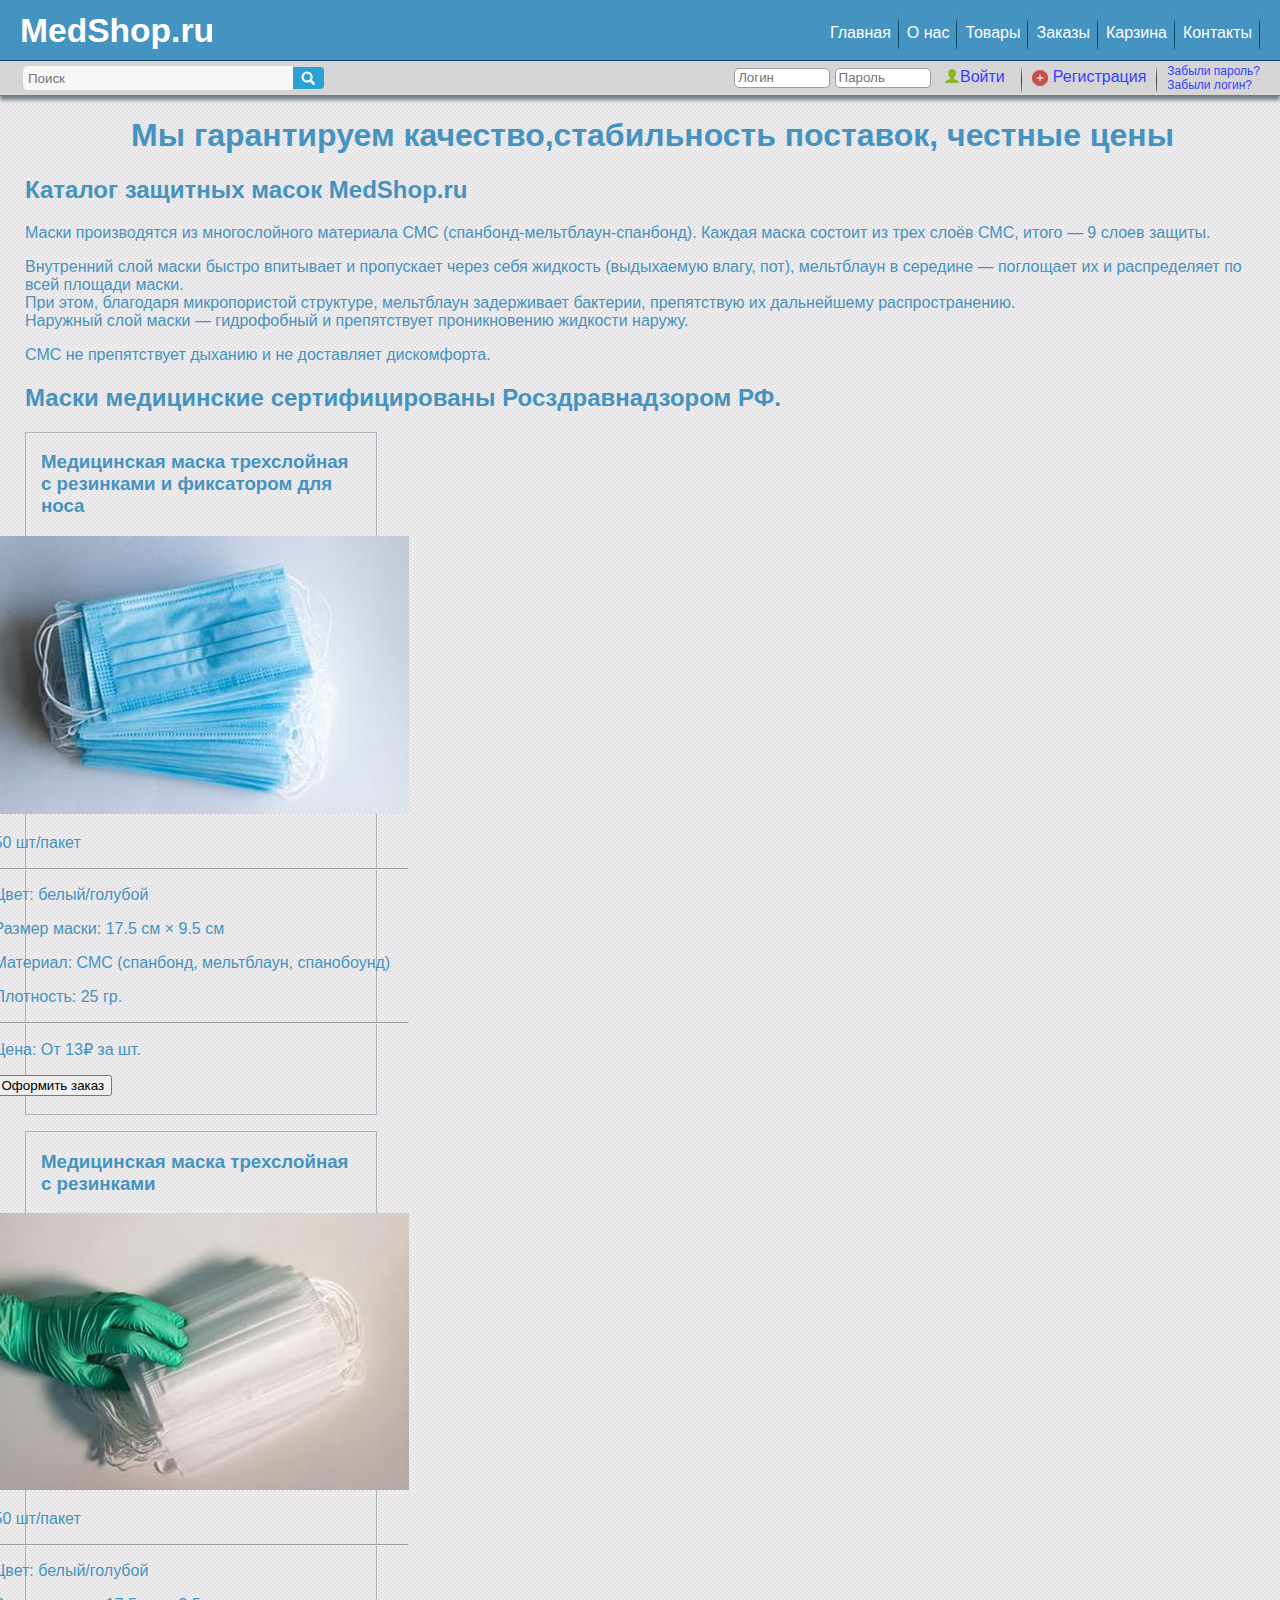
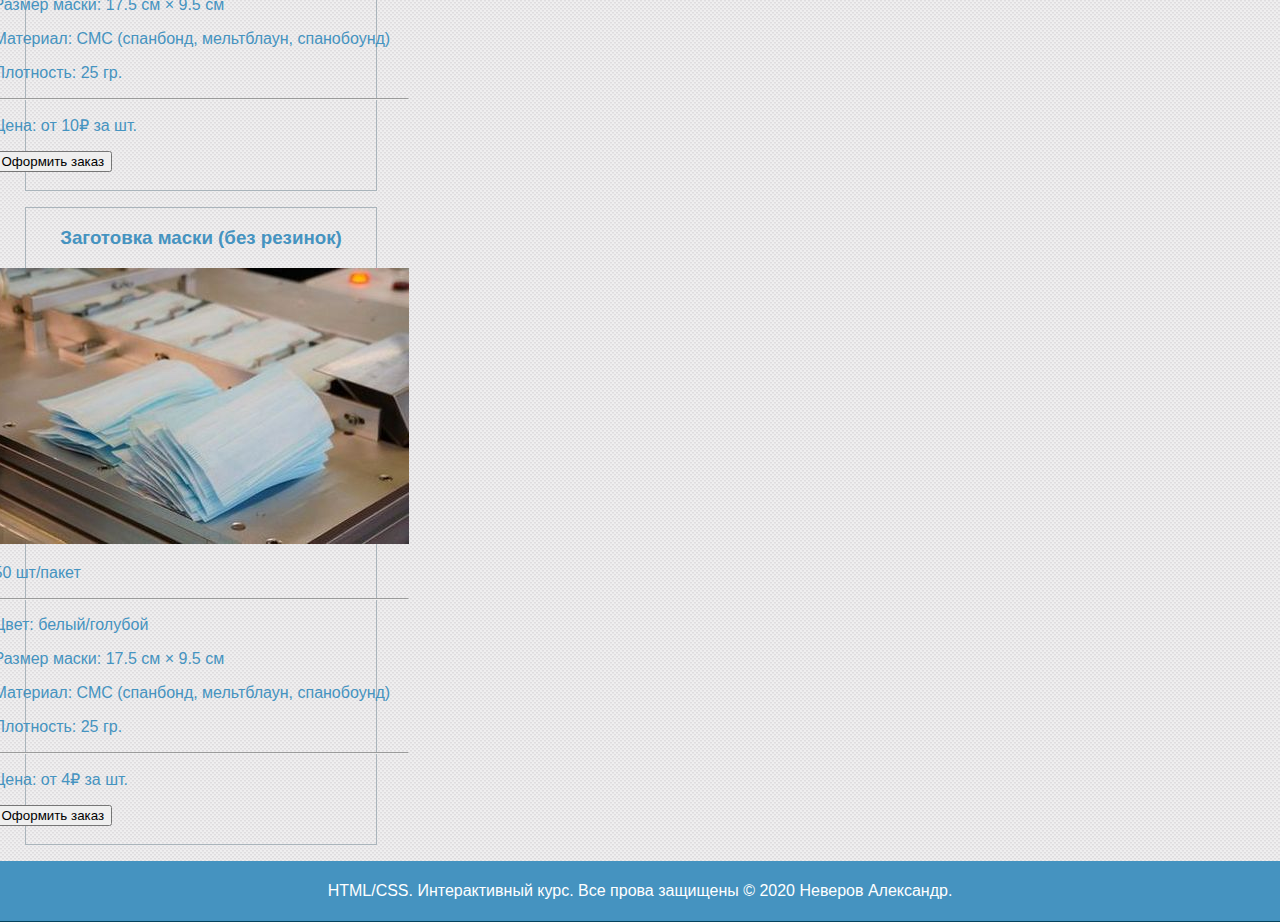
==== index.html @ c4c5c9c6 "lesson1 commit" ====
<!DOCTYPE html>
<html lang="en">
<head>
<meta charset="UTF-8">
<meta name="viewport" content="width=device-width, initial-scale=1.0">
<title>eShop</title>
<link rel="stylesheet" href="normalize.css">
<link rel="stylesheet" href="css/style.css">
</head>
<body>
<div id="container">
        <header>
            <h1>MedShop.ru</h1>
            <nav>
                <ul id="topmenu">
                    <li><a href="index.html" target="_blank">Главная</a></li>
                    <li><a href="Aboutus.html" target="_blank">О нас</a></li>
                    <li><a href="catalog.html" target="_blank">Товары</a></li>
                    <li><a href="orders.html" target="_blank">Заказы</a></li>
                    <li><a href="basket.html" target="_blank">Карзина</a></li>
                    <li><a href="contact.html" target="_blank">Контакты</a></li>
                </ul>
            </nav>
        </header>
        <div id="top">
            <div class="clear"></div>
                <div id="search">
                    <form name="search" action="#" method="get">
                        <table>
                            <tr>
                                <td>
                                    <input type="text" name="query" placeholder="Поиск" />
                                </td>
                                <td>
                                    <input type="submit" name="search" value="" />
                                </td>
                            </tr>
                        </table>
                    </form>
                </div>
            <div id="auth">
                <form name="auth" action="index.html" method="post">
                    <div>
                        <input type="text" name="login" placeholder="Логин"/>
                        <input type="password" name="password" placeholder="Пароль"/>
                        <input type="submit" name="auth" value="Войти"/>
                    </div>
                </form>
                <img src="images/bg_item_top.png" alt="" id="top_sep"/>
                <img src="images/icon_register.png" alt="" id="icon_register"/>
                <a href="#" id="link_register">Регистрация</a>
                <img src="images/bg_item_top.png" alt=""/>
                <div id="links_reset">
                    <a href="index.html">Забыли пароль?</a>
                    <a href="index.html">Забыли логин?</a>
                </div>
            </div>
		</div>
	 </div>
	 <div id="content">
        <h1>Мы гарантируем качество,стабильность поставок, честные цены</h1>
          <h2>Каталог защитных масок MedShop.ru</h2>
          <p>Маски производятся из многослойного материала СМС (спанбонд-мельтблаун-спанбонд). Каждая маска состоит из трех слоёв СМС, итого — 9 слоев защиты.</p>
          <p>Внутренний слой маски быстро впитывает и пропускает через себя жидкость (выдыхаемую влагу, пот), мельтблаун в середине — поглощает их и распределяет по всей площади маски.<br> При этом, благодаря микропористой структуре, мельтблаун задерживает бактерии, препятствую их дальнейшему распространению.<br> Наружный слой маски — гидрофобный и препятствует проникновению жидкости наружу.</p>
          <p>СМС не препятствует дыханию и не доставляет дискомфорта.</p>
          <h2><strong>Маски медицинские сертифицированы Росздравнадзором РФ.</strong></h2>
     </div>
    <section class="">
	    <figure class="medical_mask">
           <h3>Медицинская маска трехслойная с резинками и фиксатором для носа </h3>
		   <figcaption>
            <img src="./images/image-21.jpg" alt="">
            <p>50 шт/пакет</p><hr>
            <p>Цвет: белый/голубой </p>
            <p>Размер маски: 17.5 см × 9.5 см</p>
            <p>Материал: СМС (спанбонд, мельтблаун, спанобоунд)</p>
            <p>Плотность: 25 гр. </p><hr>
            <p>Цена: От 13₽ за шт.</p>
            <button>Оформить заказ</button><br><br>
		   </figcaption>
	    </figure>
	    <figure class="medical_mask">
           <h3>Медицинская маска трехслойная с резинками </h3>
		   <figcaption>
            <img src="./images/belaya-3-sloya.jpg" alt="">
            <p>50 шт/пакет</p><hr>
            <p>Цвет: белый/голубой </p>
            <p>Размер маски: 17.5 см × 9.5 см</p>
            <p>Материал: СМС (спанбонд, мельтблаун, спанобоунд)</p>
            <p>Плотность: 25 гр. </p><hr>
            <p>Цена: от 10₽ за шт.</p>
            <button>Оформить заказ</button><br><br>
		   </figcaption>
	    </figure>
	    <figure class="medical_mask">
           <h3>Заготовка маски (без резинок) </h3>
		   <figcaption>
            <img src="./images/bez-rezinok.jpg" alt="">
            <p>50 шт/пакет</p><hr>
            <p>Цвет: белый/голубой </p>
            <p>Размер маски: 17.5 см × 9.5 см</p>
            <p>Материал: СМС (спанбонд, мельтблаун, спанобоунд)</p>
            <p>Плотность: 25 гр. </p><hr>
            <p>Цена: от 4₽ за шт.</p>
            <button>Оформить заказ</button><br><br>
		   </figcaption>
	    </figure>
	</section>
<footer >
    <p class="text-block">HTML/CSS. Интерактивный курс. Все прова защищены &copy; 2020<span> Неверов Александр.</span></p>
</footer>
<script src="js/script.js"></script>
</body>
</html>
---- css/style.css ----
html {
    height: 100%;
}
article, aside, details, figcaption, figure, footer, header,  main, nav, section, summary {
	display: block;
}
body {
	background: url("../images/bg.png") repeat;
	font-family: Arial, Helvetica, sans-serif;
	margin: 0;
	padding: 0;
}
input {
	outline: none;
}
.clear {
	clear: both;
}
label {
	cursor: pointer;
}
#container {
	width: 100%;
}
header {
	background: #4593c0;
	border-bottom: 1px solid #06435e;
	height: 48px;
	padding: 12px 20px 0;
}

header h1 {
	color: #fff;
	float: left;
	font-size: 210%;
	margin: 0;
}

#topmenu {
	padding: 0;
	float: right;
	list-style: none;
	margin: 3px 0 0;
}

#topmenu li {
	float: left;
}

#topmenu a {
	background: url("../images/bg_item.png") no-repeat right top;
	color: #fdfeff;
	display: block;
	padding: 9px 8px 7px;
	text-decoration: none;
}

#topmenu a:hover, #topmenu a.active {
	background-color: #086d97;
	border: 1px solid #06445e;
	border-radius: 5px;
	padding: 8px 7px 6px;
}

#top {
	background-color: #d5d5d5;
	border-bottom: 1px solid #6f7a80;
	box-shadow: 0 4px 4px #717c82;
	height: 34px;
	padding: 0 20px;
}
#search {
	float: left;
	margin-top: 2px;
}

#search input[type="text"] {
	background-color: #f7f7f7;
	border: none;
	border-radius: 5px 0 0 5px;
	color: #23252b;
	height: 22px;
	padding-left: 5px;
	width: 263px;
}

#search input[type="submit"] {
	background: url("../images/icon_search.png") no-repeat center center;
	border: none;
	cursor: pointer;
	height: 22px;
	margin-left: -4px;
	width: 31px;`
}
#auth {
	float: right;
	margin-top: 6px;
}
#auth form {
	float: left;
}
#auth input[type="text"], #auth input[type="password"] {
	border: 1px solid #9c9c9c;
	border-radius: 5px;
	height: 18px;
	padding: 0 3px;
	width: 88px;
}
#auth input[type="submit"] {
	background: url("../images/icon_auth.png") no-repeat left 40%;
	border: none;
	color: #373EFF;
	cursor: pointer;
	font-size: 100%;
	margin-left: 10px;
	padding-left: 15px;
}
#auth img {
	float: left;
	margin: 0 10px;
}
#icon_register {
	margin: 3px 5px 0 0 !important;
}

#link_register {
	color: #373EFF;
	float: left;
	margin-top: 1px;
	text-decoration: none;
}

#link_register:hover, #links_reset a:hover {
	text-decoration: underline;
}

#links_reset {
	float: left;
	margin-top: -3px;
}

#links_reset a {
	color: #373EFF;
	display: block;
	font-size: 75%;
	text-decoration: none;
}
#content {
	margin-left: 25px;
	color: #4593c0;
}
#content h1 {
	text-align: center;
}
.medical_mask {
	border: 1px solid #a9b4bb;
	margin-left: 25px;
	padding-left: 15px;
	padding-right : 15px;
	width: 25%;
	color:	#4593c0;
	display: flex;
    flex-wrap: wrap;
    justify-content: center;
    align-items: center;
}
footer {
	background: #4593c0;
	border-bottom: 1px solid #05435e;
	color: #fff;
	padding: 5px 0;
	text-align: center;
}
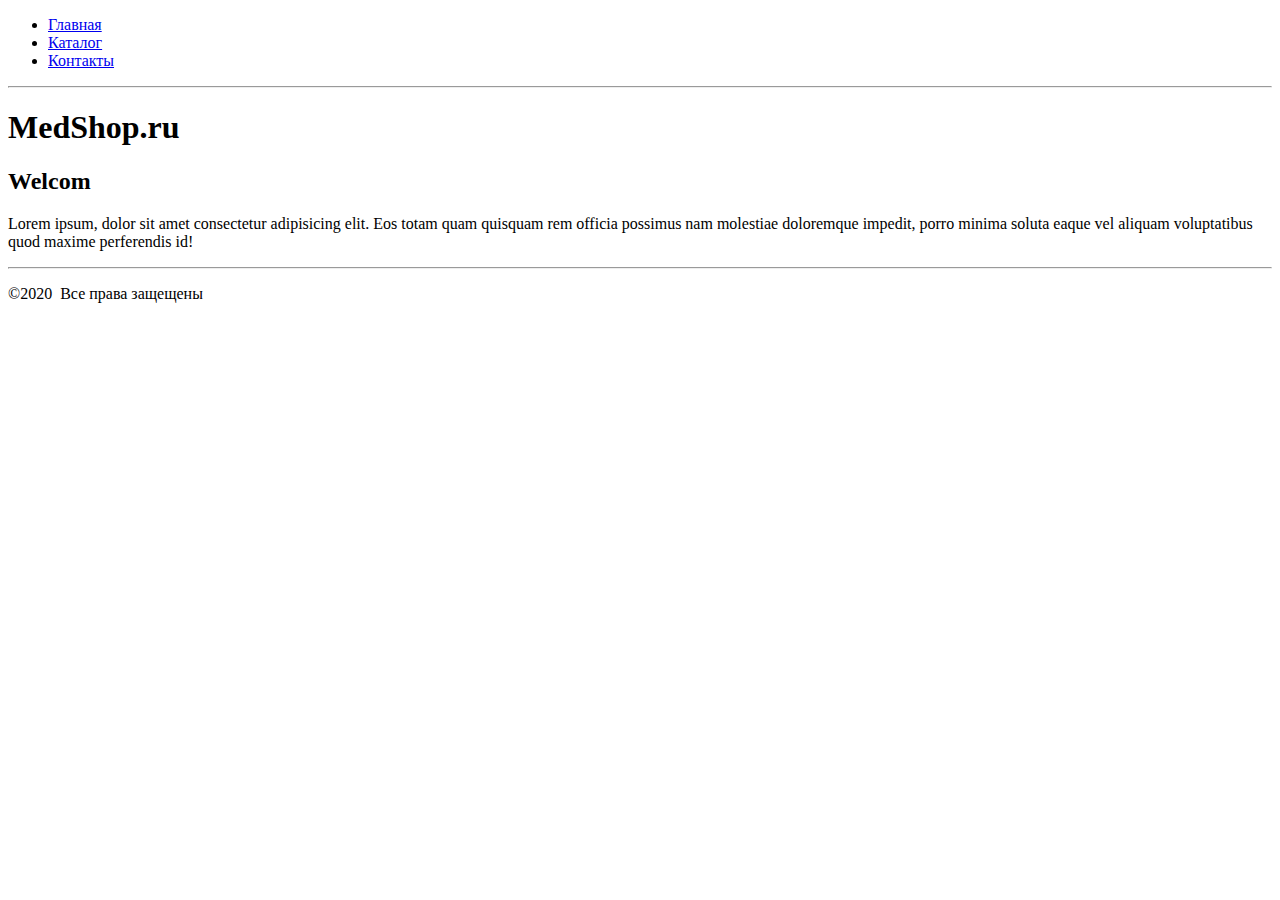
==== commit 1dbd6865: "new files and data" ====
--- a/index.html
+++ b/index.html
@@ -1,114 +1,21 @@
-<!DOCTYPE html>
-<html lang="en">
-<head>
-<meta charset="UTF-8">
-<meta name="viewport" content="width=device-width, initial-scale=1.0">
-<title>eShop</title>
-<link rel="stylesheet" href="normalize.css">
-<link rel="stylesheet" href="css/style.css">
-</head>
-<body>
-<div id="container">
-        <header>
-            <h1>MedShop.ru</h1>
-            <nav>
-                <ul id="topmenu">
-                    <li><a href="index.html" target="_blank">Главная</a></li>
-                    <li><a href="Aboutus.html" target="_blank">О нас</a></li>
-                    <li><a href="catalog.html" target="_blank">Товары</a></li>
-                    <li><a href="orders.html" target="_blank">Заказы</a></li>
-                    <li><a href="basket.html" target="_blank">Карзина</a></li>
-                    <li><a href="contact.html" target="_blank">Контакты</a></li>
-                </ul>
-            </nav>
-        </header>
-        <div id="top">
-            <div class="clear"></div>
-                <div id="search">
-                    <form name="search" action="#" method="get">
-                        <table>
-                            <tr>
-                                <td>
-                                    <input type="text" name="query" placeholder="Поиск" />
-                                </td>
-                                <td>
-                                    <input type="submit" name="search" value="" />
-                                </td>
-                            </tr>
-                        </table>
-                    </form>
-                </div>
-            <div id="auth">
-                <form name="auth" action="index.html" method="post">
-                    <div>
-                        <input type="text" name="login" placeholder="Логин"/>
-                        <input type="password" name="password" placeholder="Пароль"/>
-                        <input type="submit" name="auth" value="Войти"/>
-                    </div>
-                </form>
-                <img src="images/bg_item_top.png" alt="" id="top_sep"/>
-                <img src="images/icon_register.png" alt="" id="icon_register"/>
-                <a href="#" id="link_register">Регистрация</a>
-                <img src="images/bg_item_top.png" alt=""/>
-                <div id="links_reset">
-                    <a href="index.html">Забыли пароль?</a>
-                    <a href="index.html">Забыли логин?</a>
-                </div>
-            </div>
-		</div>
-	 </div>
-	 <div id="content">
-        <h1>Мы гарантируем качество,стабильность поставок, честные цены</h1>
-          <h2>Каталог защитных масок MedShop.ru</h2>
-          <p>Маски производятся из многослойного материала СМС (спанбонд-мельтблаун-спанбонд). Каждая маска состоит из трех слоёв СМС, итого — 9 слоев защиты.</p>
-          <p>Внутренний слой маски быстро впитывает и пропускает через себя жидкость (выдыхаемую влагу, пот), мельтблаун в середине — поглощает их и распределяет по всей площади маски.<br> При этом, благодаря микропористой структуре, мельтблаун задерживает бактерии, препятствую их дальнейшему распространению.<br> Наружный слой маски — гидрофобный и препятствует проникновению жидкости наружу.</p>
-          <p>СМС не препятствует дыханию и не доставляет дискомфорта.</p>
-          <h2><strong>Маски медицинские сертифицированы Росздравнадзором РФ.</strong></h2>
-     </div>
-    <section class="">
-	    <figure class="medical_mask">
-           <h3>Медицинская маска трехслойная с резинками и фиксатором для носа </h3>
-		   <figcaption>
-            <img src="./images/image-21.jpg" alt="">
-            <p>50 шт/пакет</p><hr>
-            <p>Цвет: белый/голубой </p>
-            <p>Размер маски: 17.5 см × 9.5 см</p>
-            <p>Материал: СМС (спанбонд, мельтблаун, спанобоунд)</p>
-            <p>Плотность: 25 гр. </p><hr>
-            <p>Цена: От 13₽ за шт.</p>
-            <button>Оформить заказ</button><br><br>
-		   </figcaption>
-	    </figure>
-	    <figure class="medical_mask">
-           <h3>Медицинская маска трехслойная с резинками </h3>
-		   <figcaption>
-            <img src="./images/belaya-3-sloya.jpg" alt="">
-            <p>50 шт/пакет</p><hr>
-            <p>Цвет: белый/голубой </p>
-            <p>Размер маски: 17.5 см × 9.5 см</p>
-            <p>Материал: СМС (спанбонд, мельтблаун, спанобоунд)</p>
-            <p>Плотность: 25 гр. </p><hr>
-            <p>Цена: от 10₽ за шт.</p>
-            <button>Оформить заказ</button><br><br>
-		   </figcaption>
-	    </figure>
-	    <figure class="medical_mask">
-           <h3>Заготовка маски (без резинок) </h3>
-		   <figcaption>
-            <img src="./images/bez-rezinok.jpg" alt="">
-            <p>50 шт/пакет</p><hr>
-            <p>Цвет: белый/голубой </p>
-            <p>Размер маски: 17.5 см × 9.5 см</p>
-            <p>Материал: СМС (спанбонд, мельтблаун, спанобоунд)</p>
-            <p>Плотность: 25 гр. </p><hr>
-            <p>Цена: от 4₽ за шт.</p>
-            <button>Оформить заказ</button><br><br>
-		   </figcaption>
-	    </figure>
-	</section>
-<footer >
-    <p class="text-block">HTML/CSS. Интерактивный курс. Все прова защищены &copy; 2020<span> Неверов Александр.</span></p>
-</footer>
-<script src="js/script.js"></script>
-</body>
-</html>+ <!DOCTYPE html>
+ <html lang="ru">
+ <head>
+   <meta charset="UTF-8">
+   <meta name="viewport" content="width=device-width, initial-scale=1.0">
+   <title>eShop</title>
+ </head>
+ <body>
+    <ul>
+        <li><a href="index.html">Главная</a></li>
+        <li><a href="./Catalog/catalog.html">Каталог</a></li>
+        <li><a href="./contacts.html">Контакты</a></li>
+    </ul>
+   <hr>
+   <h1>MedShop.ru</h1> 
+   <h2>Welcom</h2>
+   <p>Lorem ipsum, dolor sit amet consectetur adipisicing elit. Eos totam quam quisquam rem officia possimus nam molestiae doloremque impedit, porro minima soluta eaque vel aliquam voluptatibus quod maxime perferendis id!</p>
+   <hr>
+   <p class="">&copy;2020 &nbsp;<span>Все права защещены</span></p>   
+ </body>
+ </html>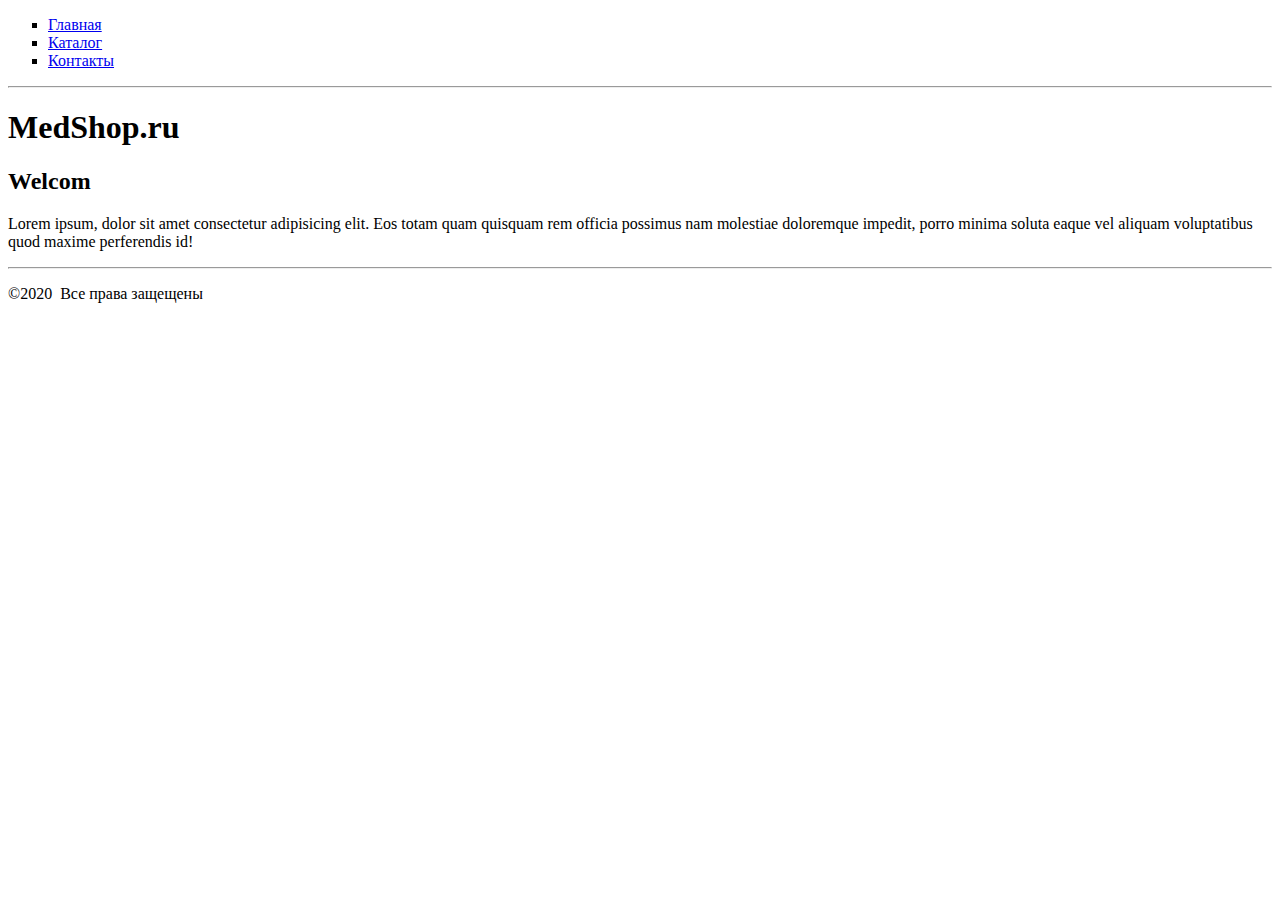
==== commit 60043941: "Create file catalog.html commit" ====
--- a/index.html
+++ b/index.html
@@ -1,21 +1,25 @@
  <!DOCTYPE html>
- <html lang="ru">
- <head>
-   <meta charset="UTF-8">
-   <meta name="viewport" content="width=device-width, initial-scale=1.0">
-   <title>eShop</title>
- </head>
- <body>
-    <ul>
-        <li><a href="index.html">Главная</a></li>
-        <li><a href="./Catalog/catalog.html">Каталог</a></li>
-        <li><a href="./contacts.html">Контакты</a></li>
-    </ul>
-   <hr>
-   <h1>MedShop.ru</h1> 
-   <h2>Welcom</h2>
-   <p>Lorem ipsum, dolor sit amet consectetur adipisicing elit. Eos totam quam quisquam rem officia possimus nam molestiae doloremque impedit, porro minima soluta eaque vel aliquam voluptatibus quod maxime perferendis id!</p>
-   <hr>
-   <p class="">&copy;2020 &nbsp;<span>Все права защещены</span></p>   
- </body>
- </html>+  <html lang="en">
+   <head>
+     <meta charset="UTF-8">
+     <meta name="viewport" content="width=device-width, initial-scale=1.0">
+     <title>eShop</title>
+   </head>
+   <body>
+    <header id="container"> 
+      <ul style="list-style-type:square;">
+          <li><a href="index.html">Главная</a></li>
+          <li><a href="./Catalog/catalog.html">Каталог</a></li>
+          <li><a href="./contacts.html">Контакты</a></li>
+      </ul>
+     </header>
+     <section id="content">     
+     <hr>
+       <h1>MedShop.ru</h1> 
+     <h2>Welcom</h2>
+     <p>Lorem ipsum, dolor sit amet consectetur adipisicing elit. Eos totam quam quisquam rem officia possimus nam molestiae doloremque impedit, porro minima soluta eaque vel aliquam voluptatibus quod maxime perferendis id!</p>
+     </section>
+     <hr>
+     <p class="">&copy;2020 &nbsp;<span>Все права защещены</span></p>   
+   </body>
+   </html>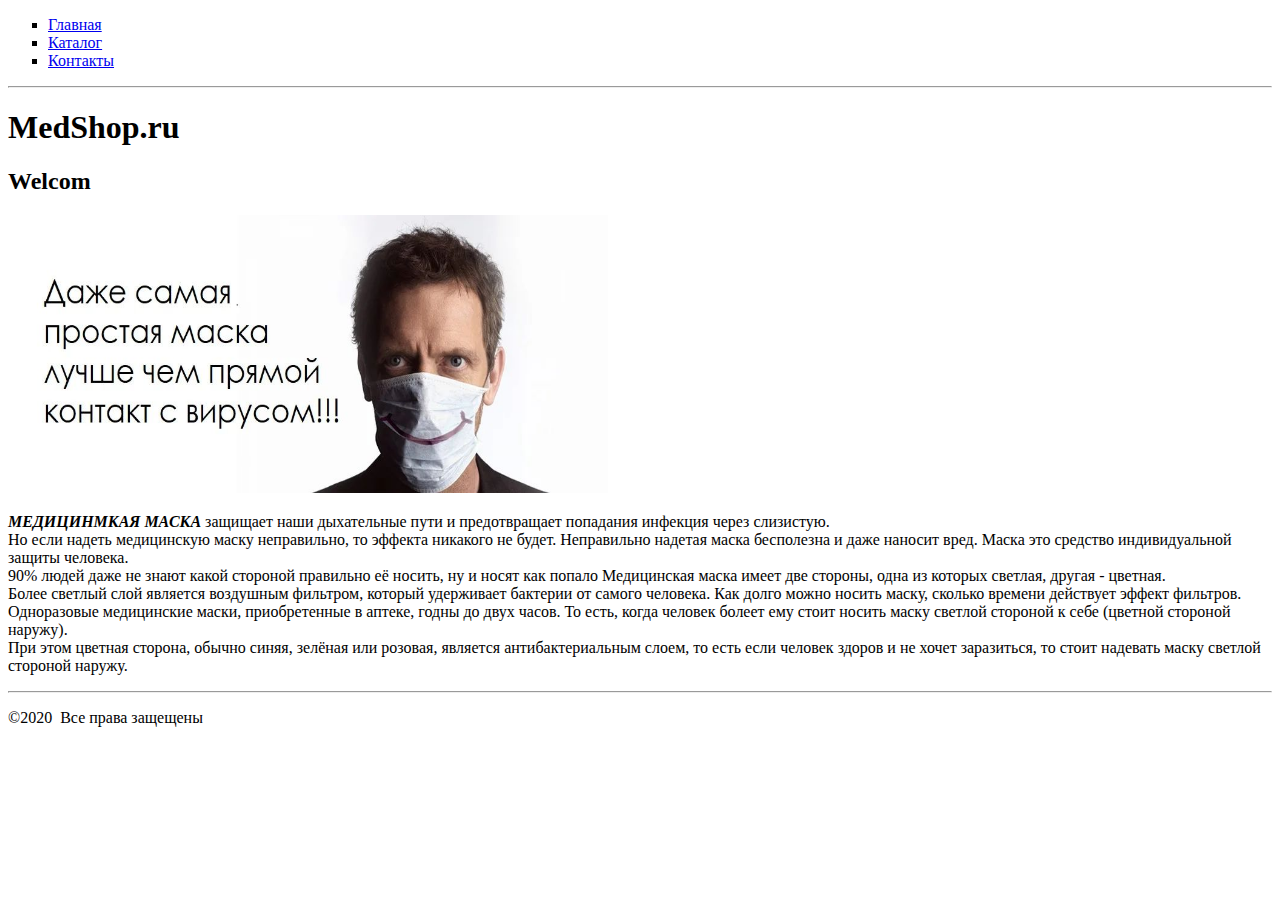
==== commit b4f224e0: "new files and data" ====
--- a/index.html
+++ b/index.html
@@ -9,15 +9,21 @@
     <header id="container"> 
       <ul style="list-style-type:square;">
           <li><a href="index.html">Главная</a></li>
-          <li><a href="./Catalog/catalog.html">Каталог</a></li>
-          <li><a href="./contacts.html">Контакты</a></li>
+          <li><a href="./Catalog/catalog.html">Каталог</a></li>            
+          <li><a href="contacts.html">Контакты</a></li>
       </ul>
      </header>
      <section id="content">     
      <hr>
        <h1>MedShop.ru</h1> 
      <h2>Welcom</h2>
-     <p>Lorem ipsum, dolor sit amet consectetur adipisicing elit. Eos totam quam quisquam rem officia possimus nam molestiae doloremque impedit, porro minima soluta eaque vel aliquam voluptatibus quod maxime perferendis id!</p>
+     <img src = "./images/image-22.jpg" target="_blank" alt = "Фото1" width = "600" height = "278">
+     <p><em><strong>МЕДИЦИНМКАЯ МАСКА</strong></em> защищает наши дыхательные пути и предотвращает попадания инфекция через слизистую. <br> Но если надеть медицинскую маску неправильно, то эффекта никакого не будет. 
+      Неправильно надетая маска бесполезна и даже наносит вред. Маска это средство индивидуальной защиты человека. <br>
+      90% людей даже не знают какой стороной правильно её носить, ну и носят как попало
+      Медицинская маска имеет две стороны, одна из которых светлая, другая - цветная. <br> Более светлый слой является воздушным фильтром, который удерживает бактерии от самого человека.
+      Как долго можно носить маску, сколько времени действует эффект фильтров. <br> Одноразовые медицинские маски, приобретенные в аптеке, годны до двух часов. 
+      То есть, когда человек болеет ему стоит носить маску светлой стороной к себе (цветной стороной наружу). <br> При этом цветная сторона, обычно синяя, зелёная или розовая, является антибактериальным слоем, то есть если человек здоров и не хочет заразиться, то стоит надевать маску светлой стороной наружу.</p>
      </section>
      <hr>
      <p class="">&copy;2020 &nbsp;<span>Все права защещены</span></p>   
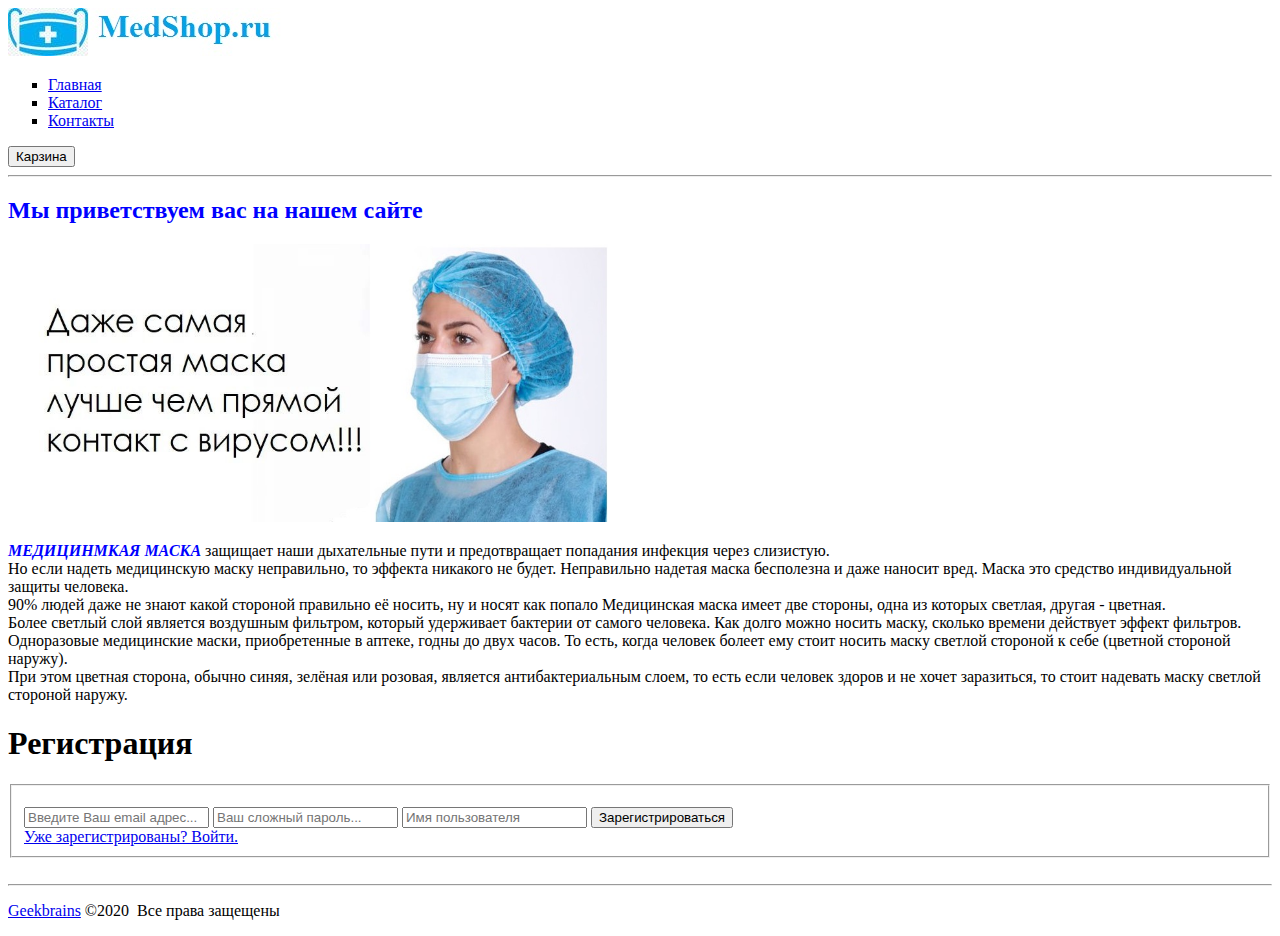
==== commit 53e5993b: "lesson2 commit" ====
--- a/index.html
+++ b/index.html
@@ -7,25 +7,40 @@
    </head>
    <body>
     <header id="container"> 
-      <ul style="list-style-type:square;">
+	  <img src="./images/medical-mask.jpg" alt="Logo">
+	  <ul style="list-style-type:square;">
           <li><a href="index.html">Главная</a></li>
           <li><a href="./Catalog/catalog.html">Каталог</a></li>            
           <li><a href="contacts.html">Контакты</a></li>
       </ul>
+     <button>Карзина</button>
      </header>
      <section id="content">     
      <hr>
-       <h1>MedShop.ru</h1> 
-     <h2>Welcom</h2>
-     <img src = "./images/image-22.jpg" target="_blank" alt = "Фото1" width = "600" height = "278">
-     <p><em><strong>МЕДИЦИНМКАЯ МАСКА</strong></em> защищает наши дыхательные пути и предотвращает попадания инфекция через слизистую. <br> Но если надеть медицинскую маску неправильно, то эффекта никакого не будет. 
+      
+     <h2 style="color: blue;">Мы приветствуем вас на нашем сайте</h2>
+	 <a href="./images/image-22.jpg" target="_blank"><img src="./images/image-22.jpg" alt="Фото1" width = "600" height = "278" /></a>
+     <p><em><strong style="color: blue;">МЕДИЦИНМКАЯ МАСКА</strong></em> защищает наши дыхательные пути и предотвращает попадания инфекция через слизистую. <br> Но если надеть медицинскую маску неправильно, то эффекта никакого не будет. 
       Неправильно надетая маска бесполезна и даже наносит вред. Маска это средство индивидуальной защиты человека. <br>
       90% людей даже не знают какой стороной правильно её носить, ну и носят как попало
       Медицинская маска имеет две стороны, одна из которых светлая, другая - цветная. <br> Более светлый слой является воздушным фильтром, который удерживает бактерии от самого человека.
       Как долго можно носить маску, сколько времени действует эффект фильтров. <br> Одноразовые медицинские маски, приобретенные в аптеке, годны до двух часов. 
       То есть, когда человек болеет ему стоит носить маску светлой стороной к себе (цветной стороной наружу). <br> При этом цветная сторона, обычно синяя, зелёная или розовая, является антибактериальным слоем, то есть если человек здоров и не хочет заразиться, то стоит надевать маску светлой стороной наружу.</p>
      </section>
+	 <div class="form-signup">
+               <h1>Регистрация</h1>
+               <fieldset>
+                   <p class="login-msg"></p>
+                   <form>
+                       <input type="email" placeholder="Введите Ваш email адрес..." required />
+                       <input type="password" placeholder="Ваш сложный пароль..." required />
+                       <input type="text" placeholder="Имя пользователя" required />
+                       <input type="submit" value="Зарегистрироваться" />
+                   </form>
+                   <a href="#" class="flipper">Уже зарегистрированы? Войти.</a>
+               </fieldset>
+     </div><br>
      <hr>
-     <p class="">&copy;2020 &nbsp;<span>Все права защещены</span></p>   
+     <p class=""><a href="https://geekbrains.ru/study_groups/12101/homeworks/70211">Geekbrains</a>&nbsp;&copy;2020 &nbsp;<span>Все права защещены</span></p>   
    </body>
    </html>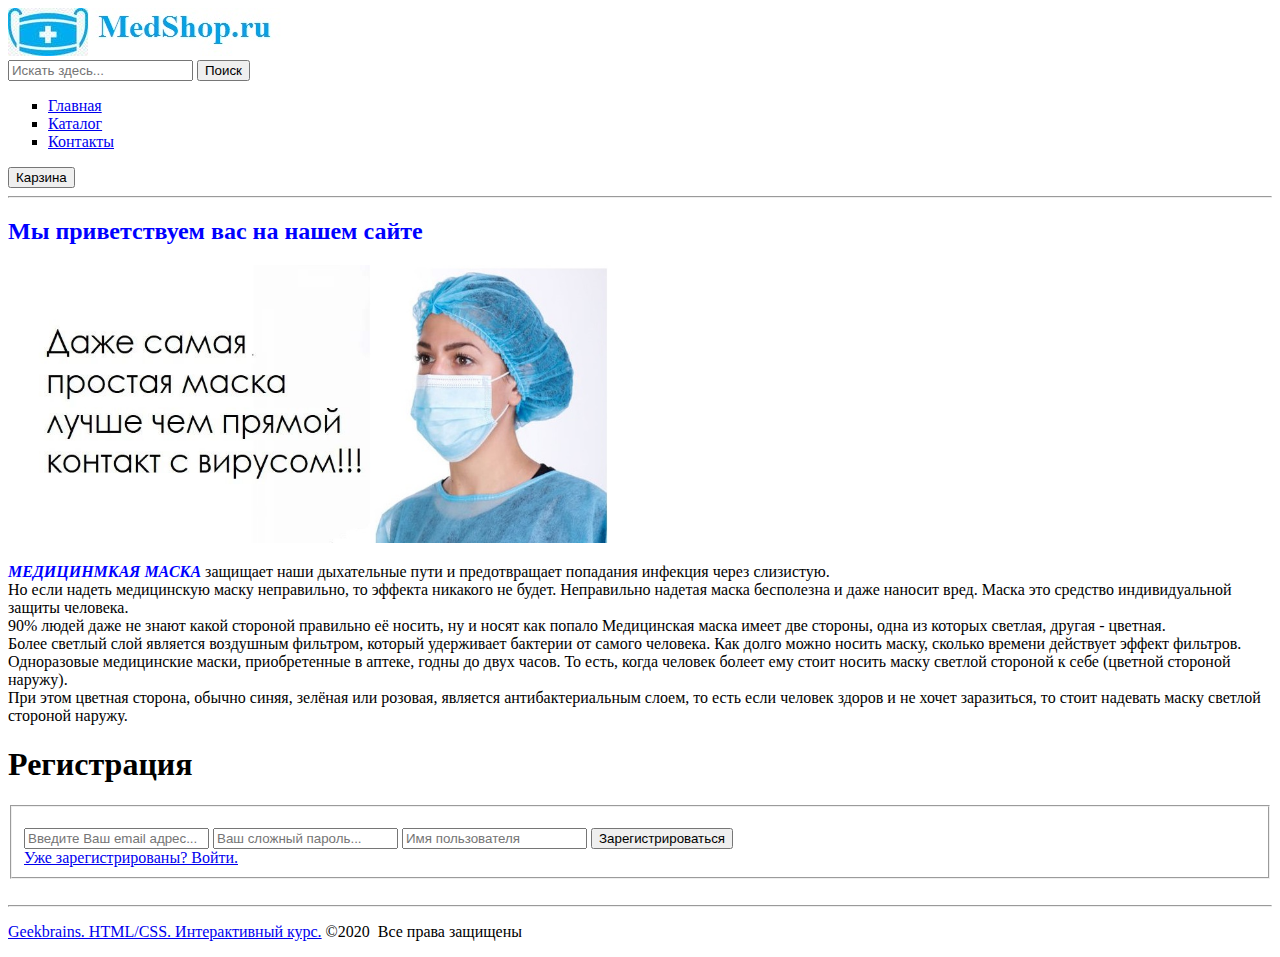
==== commit 684cc69b: "lesson2" ====
--- a/index.html
+++ b/index.html
@@ -1,46 +1,49 @@
- <!DOCTYPE html>
-  <html lang="en">
-   <head>
-     <meta charset="UTF-8">
-     <meta name="viewport" content="width=device-width, initial-scale=1.0">
-     <title>eShop</title>
-   </head>
-   <body>
-    <header id="container"> 
-	  <img src="./images/medical-mask.jpg" alt="Logo">
-	  <ul style="list-style-type:square;">
-          <li><a href="index.html">Главная</a></li>
-          <li><a href="./Catalog/catalog.html">Каталог</a></li>            
-          <li><a href="contacts.html">Контакты</a></li>
-      </ul>
-     <button>Карзина</button>
-     </header>
-     <section id="content">     
-     <hr>
-      
-     <h2 style="color: blue;">Мы приветствуем вас на нашем сайте</h2>
-	 <a href="./images/image-22.jpg" target="_blank"><img src="./images/image-22.jpg" alt="Фото1" width = "600" height = "278" /></a>
-     <p><em><strong style="color: blue;">МЕДИЦИНМКАЯ МАСКА</strong></em> защищает наши дыхательные пути и предотвращает попадания инфекция через слизистую. <br> Но если надеть медицинскую маску неправильно, то эффекта никакого не будет. 
+  <!DOCTYPE html>
+   <html lang="en">
+    <head>
+      <meta charset="UTF-8">
+      <meta name="viewport" content="width=device-width, initial-scale=1.0">
+      <title>eShop</title>
+    </head>
+    <body>
+  <header id="container"> 
+  <img src="./images/medical-mask.jpg" alt="Logo">
+  <form action="" method="get">
+      <input name="s" placeholder="Искать здесь..." type="search">
+      <button type="submit">Поиск</button>
+  </form>
+  <ul style="list-style-type:square;">
+         <li><a href="index.html">Главная</a></li>
+         <li><a href="./Catalog/catalog.html">Каталог</a></li>            
+         <li><a href="contacts.html">Контакты</a></li>
+  </ul>
+  <button>Карзина</button>
+  </header>
+  <section id="content">     
+  <hr> 
+  <h2 style="color: blue;">Мы приветствуем вас на нашем сайте</h2>
+	<a href="./images/image-22.jpg" target="_blank"><img src="./images/image-22.jpg" alt="Фото1" width = "600" height = "278" /></a>
+  <p><em><strong style="color: blue;">МЕДИЦИНМКАЯ МАСКА</strong></em> защищает наши дыхательные пути и предотвращает попадания инфекция через слизистую. <br> Но если надеть медицинскую маску неправильно, то эффекта никакого не будет. 
       Неправильно надетая маска бесполезна и даже наносит вред. Маска это средство индивидуальной защиты человека. <br>
       90% людей даже не знают какой стороной правильно её носить, ну и носят как попало
       Медицинская маска имеет две стороны, одна из которых светлая, другая - цветная. <br> Более светлый слой является воздушным фильтром, который удерживает бактерии от самого человека.
       Как долго можно носить маску, сколько времени действует эффект фильтров. <br> Одноразовые медицинские маски, приобретенные в аптеке, годны до двух часов. 
       То есть, когда человек болеет ему стоит носить маску светлой стороной к себе (цветной стороной наружу). <br> При этом цветная сторона, обычно синяя, зелёная или розовая, является антибактериальным слоем, то есть если человек здоров и не хочет заразиться, то стоит надевать маску светлой стороной наружу.</p>
-     </section>
-	 <div class="form-signup">
-               <h1>Регистрация</h1>
-               <fieldset>
-                   <p class="login-msg"></p>
-                   <form>
-                       <input type="email" placeholder="Введите Ваш email адрес..." required />
-                       <input type="password" placeholder="Ваш сложный пароль..." required />
-                       <input type="text" placeholder="Имя пользователя" required />
-                       <input type="submit" value="Зарегистрироваться" />
-                   </form>
-                   <a href="#" class="flipper">Уже зарегистрированы? Войти.</a>
-               </fieldset>
-     </div><br>
-     <hr>
-     <p class=""><a href="https://geekbrains.ru/study_groups/12101/homeworks/70211">Geekbrains</a>&nbsp;&copy;2020 &nbsp;<span>Все права защещены</span></p>   
-   </body>
-   </html>+  </section>
+  <div class="form-signup">
+      <h1>Регистрация</h1>
+          <fieldset>
+              <p class="login-msg"></p>
+                <form>
+                    <input type="email" placeholder="Введите Ваш email адрес..." required />
+                    <input type="password" placeholder="Ваш сложный пароль..." required />
+                    <input type="text" placeholder="Имя пользователя" required />
+                    <input type="submit" value="Зарегистрироваться" />
+                </form>
+                <a href="#" class="flipper">Уже зарегистрированы? Войти.</a>
+          </fieldset>
+        </div><br>
+       <hr>
+      <p class=""><a href="https://geekbrains.ru/study_groups/12101/homeworks/70211">Geekbrains. HTML/CSS. Интерактивный курс.</a>&nbsp;&copy;2020 &nbsp;<span>Все права защищены</span></p>   
+     </body>
+    </html>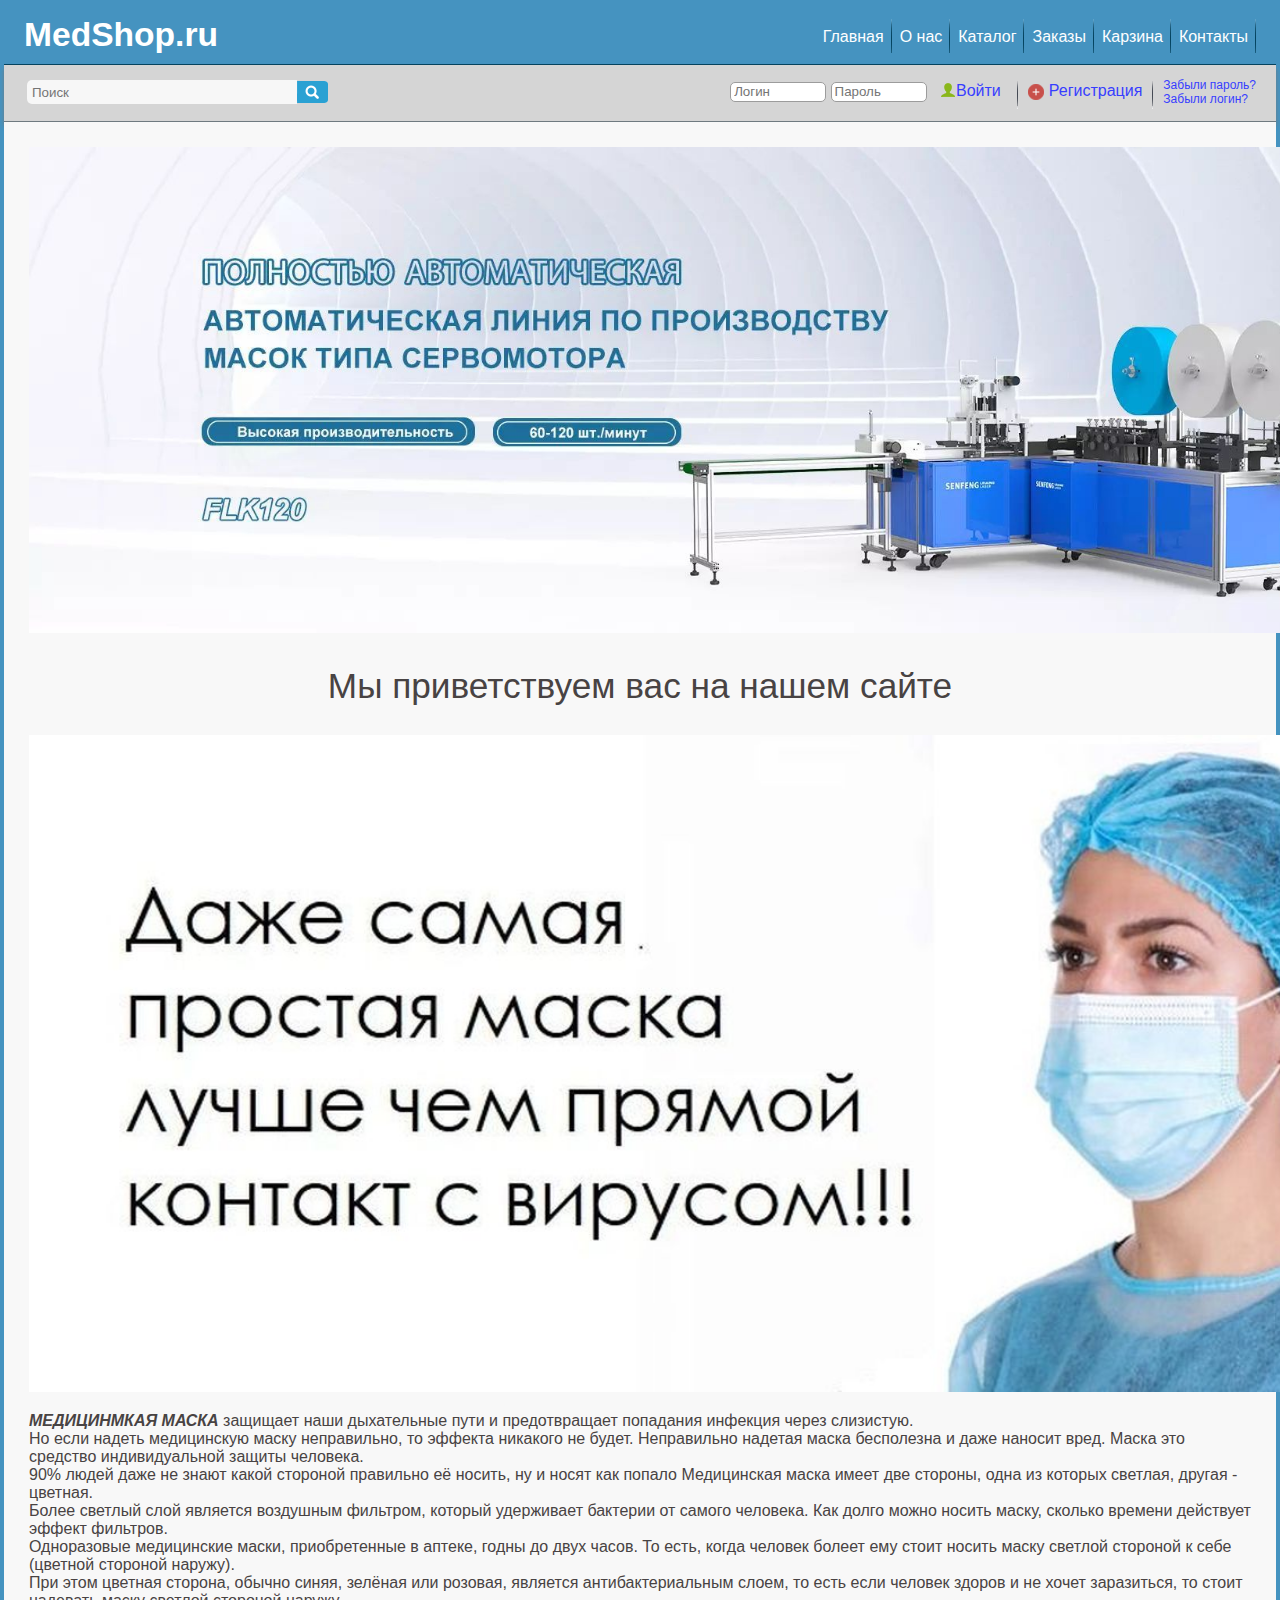
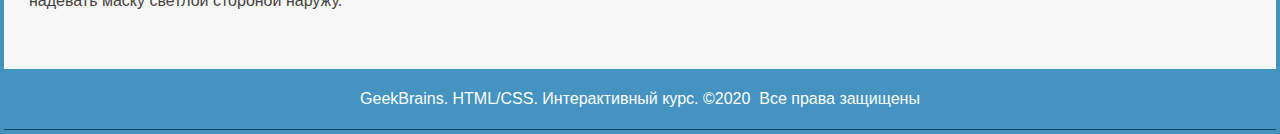
==== commit a4ebdbef: "lesson3 commit" ====
--- a/index.html
+++ b/index.html
@@ -1,49 +1,78 @@
-  <!DOCTYPE html>
-   <html lang="en">
-    <head>
-      <meta charset="UTF-8">
-      <meta name="viewport" content="width=device-width, initial-scale=1.0">
-      <title>eShop</title>
-    </head>
-    <body>
-  <header id="container"> 
-  <img src="./images/medical-mask.jpg" alt="Logo">
-  <form action="" method="get">
-      <input name="s" placeholder="Искать здесь..." type="search">
-      <button type="submit">Поиск</button>
-  </form>
-  <ul style="list-style-type:square;">
-         <li><a href="index.html">Главная</a></li>
-         <li><a href="./Catalog/catalog.html">Каталог</a></li>            
-         <li><a href="contacts.html">Контакты</a></li>
-  </ul>
-  <button>Карзина</button>
-  </header>
-  <section id="content">     
-  <hr> 
-  <h2 style="color: blue;">Мы приветствуем вас на нашем сайте</h2>
-	<a href="./images/image-22.jpg" target="_blank"><img src="./images/image-22.jpg" alt="Фото1" width = "600" height = "278" /></a>
-  <p><em><strong style="color: blue;">МЕДИЦИНМКАЯ МАСКА</strong></em> защищает наши дыхательные пути и предотвращает попадания инфекция через слизистую. <br> Но если надеть медицинскую маску неправильно, то эффекта никакого не будет. 
-      Неправильно надетая маска бесполезна и даже наносит вред. Маска это средство индивидуальной защиты человека. <br>
-      90% людей даже не знают какой стороной правильно её носить, ну и носят как попало
-      Медицинская маска имеет две стороны, одна из которых светлая, другая - цветная. <br> Более светлый слой является воздушным фильтром, который удерживает бактерии от самого человека.
-      Как долго можно носить маску, сколько времени действует эффект фильтров. <br> Одноразовые медицинские маски, приобретенные в аптеке, годны до двух часов. 
-      То есть, когда человек болеет ему стоит носить маску светлой стороной к себе (цветной стороной наружу). <br> При этом цветная сторона, обычно синяя, зелёная или розовая, является антибактериальным слоем, то есть если человек здоров и не хочет заразиться, то стоит надевать маску светлой стороной наружу.</p>
-  </section>
-  <div class="form-signup">
-      <h1>Регистрация</h1>
-          <fieldset>
-              <p class="login-msg"></p>
-                <form>
-                    <input type="email" placeholder="Введите Ваш email адрес..." required />
-                    <input type="password" placeholder="Ваш сложный пароль..." required />
-                    <input type="text" placeholder="Имя пользователя" required />
-                    <input type="submit" value="Зарегистрироваться" />
+<!DOCTYPE html>
+ <html lang="en">
+  <head>
+    <meta charset="UTF-8">
+    <meta name="description" content="">
+    <meta name="keywords" content="">
+    <meta name="viewport" content="width=device-width, initial-scale=1.0">
+    <title>eShop</title>
+    <link rel="stylesheet" href="./css/style.css">      
+  </head>
+  <body>
+    <div id="container">
+        <header>
+            <h1>MedShop.ru</h1>
+            <nav>
+                <ul id="topmenu">
+                    <li><a href="index.html" target="_blank">Главная</a></li>
+                    <li><a href="#" target="_blank">О нас</a></li>
+                    <li><a href="./Catalog/catalog.html" target="_blank">Каталог</a></li>
+                    <li><a href="#" target="_blank">Заказы</a></li>
+                    <li><a href="#" target="_blank">Карзина</a></li>
+                    <li><a href="contacts.html" target="_blank">Контакты</a></li>
+                </ul>
+            </nav>
+        </header>
+        <div id="top">
+            <div class="clear"></div>
+                <div id="search">
+                    <form name="search" action="#" method="get">
+                        <table>
+                            <tr>
+                                <td>
+                                    <input type="text" name="query" placeholder="Поиск" />
+                                </td>
+                                <td>
+                                    <input type="submit" name="search" value="" />
+                                </td>
+                            </tr>
+                        </table>
+                    </form>
+                </div>
+            <div id="auth">
+                <form name="auth" action="index.html" method="post">
+                    <div>
+                        <input type="text" name="login" placeholder="Логин"/>
+                        <input type="password" name="password" placeholder="Пароль"/>
+                        <input type="submit" name="auth" value="Войти"/>
+                    </div>
                 </form>
-                <a href="#" class="flipper">Уже зарегистрированы? Войти.</a>
-          </fieldset>
-        </div><br>
-       <hr>
-      <p class=""><a href="https://geekbrains.ru/study_groups/12101/homeworks/70211">Geekbrains. HTML/CSS. Интерактивный курс.</a>&nbsp;&copy;2020 &nbsp;<span>Все права защищены</span></p>   
-     </body>
-    </html>+                <img src="images/bg_item_top.png" alt="" id="top_sep"/>
+                <img src="images/icon_register.png" alt="" id="icon_register"/>
+                <a href="#" id="link_register">Регистрация</a>
+                <img src="images/bg_item_top.png" alt=""/>
+                <div id="links_reset">
+                    <a href="index.html">Забыли пароль?</a>
+                    <a href="index.html">Забыли логин?</a>
+                </div>
+            </div>
+		</div>
+	 </div>
+  
+    <section id="content"> 
+    <img src="./images/yituoyikouzhaojixiangqingbannerPCduaneyu.jpg" width = "1500" alt="Собственное производство">    
+    <h2>Мы приветствуем вас на нашем сайте</h2>
+	  <a href="./images/image-22.jpg" target="_blank"><img src="./images/image-22.jpg" alt="Фото1" width = "1500" /></a>
+    <p><em><strong>МЕДИЦИНМКАЯ МАСКА</strong></em> защищает наши дыхательные пути и предотвращает попадания инфекция через слизистую. <br> Но если надеть медицинскую маску неправильно, то эффекта никакого не будет. 
+       Неправильно надетая маска бесполезна и даже наносит вред. Маска это средство индивидуальной защиты человека. <br>
+       90% людей даже не знают какой стороной правильно её носить, ну и носят как попало
+       Медицинская маска имеет две стороны, одна из которых светлая, другая - цветная. <br> Более светлый слой является воздушным фильтром, который удерживает бактерии от самого человека.
+       Как долго можно носить маску, сколько времени действует эффект фильтров. <br> Одноразовые медицинские маски, приобретенные в аптеке, годны до двух часов. 
+       То есть, когда человек болеет ему стоит носить маску светлой стороной к себе (цветной стороной наружу). <br> При этом цветная сторона, обычно синяя, зелёная или розовая, является антибактериальным слоем, то есть если человек здоров и не хочет заразиться, то стоит надевать маску светлой стороной наружу.</p>
+    <br>
+   	</section>
+	<footer >
+        <p class=""><a href="https://geekbrains.ru/study_groups/12101/homeworks/70211">GeekBrains. HTML/CSS. Интерактивный курс.</a>&nbsp;&copy;2020 &nbsp;<span>Все права защищены</span></p>   
+    </footer>
+	  </body>
+     </html>--- a/css/style.css
+++ b/css/style.css
@@ -0,0 +1,278 @@
+html {
+    height: 100%;
+    background: url("../images/fon.jpg") repeat; 
+    background-attachment:fixed;	
+}
+
+article, aside, details, figcaption, figure, footer, header,  main, nav, section, summary {
+	display: block;
+}
+
+body {
+	font-family: Arial, Helvetica, sans-serif;
+	max-width: 1540px;
+	border: 4px solid #4593c0;
+	margin: 0 auto;
+	padding: 0;
+}
+input {
+	outline: none;
+}
+.clear {
+	clear: both;
+}
+label {
+	cursor: pointer;
+}
+#container {
+	width: 100%;
+	background-color :#f8f8f8;  
+}
+header {
+	background: #4593c0;
+	border-bottom: 1px solid #06435e;
+	height: 48px;
+	padding: 12px 20px 0;
+}
+
+header h1 {
+	color: #fff;
+	float: left;
+	font-size: 210%;
+	margin: 0;
+}
+
+#topmenu {
+	padding: 0;
+	float: right;
+	list-style: none;
+	margin: 3px 0 0;
+}
+
+#topmenu li {
+	float: left;
+}
+
+#topmenu a {
+	background: url("../images/bg_item.png") no-repeat right top;
+	color: #fdfeff;
+	display: block;
+	padding: 9px 8px 7px;
+	text-decoration: none;
+}
+
+#topmenu a:hover, #topmenu a.active {
+	background-color: #086d97;
+	border: 1px solid #06445e;
+	border-radius: 5px;
+	padding: 8px 7px 6px;
+}
+
+#top {
+	background-color: #d5d5d5;
+	border-bottom: 1px solid #6f7a80;
+	box-shadow: 0 4px 4px #717c82;
+	height: 36px;
+	padding: 10px 20px;
+}
+#search {
+	float: left;
+	margin-top: 2px;
+}
+
+#search input[type="text"] {
+	background-color: #f7f7f7;
+	border: none;
+	border-radius: 5px 0 0 5px;
+	color: #23252b;
+	height: 22px;
+	padding-left: 5px;
+	width: 263px;
+}
+
+#search input[type="submit"] {
+	background: url("../images/icon_search.png") no-repeat center center;
+	border: none;
+	cursor: pointer;
+	height: 22px;
+	margin-left: -4px;
+	width: 31px;
+}
+#auth {
+	float: right;
+	margin-top: 6px;
+}
+#auth form {
+	float: left;
+}
+#auth input[type="text"], #auth input[type="password"] {
+	border: 1px solid #9c9c9c;
+	border-radius: 5px;
+	height: 18px;
+	padding: 0 3px;
+	width: 88px;
+}
+#auth input[type="submit"] {
+	background: url("../images/icon_auth.png") no-repeat left 40%;
+	border: none;
+	color: #373EFF;
+	cursor: pointer;
+	font-size: 100%;
+	margin-left: 10px;
+	padding-left: 15px;
+}
+#auth img {
+	float: left;
+	margin: 0 10px;
+}
+#icon_register {
+	margin: 3px 5px 0 0 !important;
+}
+
+#link_register {
+	color: #373EFF;
+	float: left;
+	margin-top: 1px;
+	text-decoration: none;
+}
+
+#link_register:hover, #links_reset a:hover {
+	text-decoration: underline;
+}
+
+#links_reset {
+	float: left;
+	margin-top: -3px;
+}
+
+#links_reset a {
+	color: #373EFF;
+	display: block;
+	font-size: 75%;
+	text-decoration: none;
+}
+
+#content {
+	padding: 25px;
+	background-color :#f8f8f8;
+	color:  #484343;
+}
+
+
+#content h2 {
+	font-weight: 400;
+	font-size: 2.2em;
+	text-align: center;
+}
+
+#content_product {
+	background-color : #eaeaea;
+    margin: -12px 0;
+    padding: 15px 45px;	
+}
+
+
+#content_product h2{
+	font-size: 18px;
+	text-align: center;
+}
+.Brief_product {
+    color: #707070;
+	font-size: 14px;
+	line-height: 16px;
+	font-style: italic;
+}
+
+.Brief_product_list {
+	color: #484343;
+	font-size: 16px;
+	font-weight: 400;
+	line-height: 24px;
+}
+
+.contact {
+	display: inline-block;
+	width: 28%;
+	margin: 0 45px;
+}
+
+.contact_mar {
+	margin-top: 20px;
+	width: 100%;
+	align-items: center;
+}
+
+.content_list {
+	margin-left: 25px;
+}
+
+.product_list {
+	display: inline-block;
+	margin-left: 25px;
+	width: 460px;
+	line-height: 16px;
+}
+
+.product_list ul{
+	list-style-image: linear-gradient(#FF7A2F 0, #FF7A2F 50%, #FFB214 50%);
+}
+
+
+.product_list li{
+	margin-top: 4px;
+	color: #800080;
+}
+
+.product_list a {
+	font-size: 150%;
+	text-decoration: none;
+}
+
+.product_list img {
+	border: 2px solid #06445e;
+}
+
+.product_list img:hover {
+	box-shadow: 10px 4px 10px 3px #888;
+}
+
+.More_details {
+	margin-left: 45px;
+	padding: 8px 7px 6px;
+	
+}
+
+.content_product {
+	display: inline-block;
+	width: 760px;
+	padding-left: 25px;
+	text-align: left;
+}
+
+.column {
+    -webkit-column-width: 200px;
+    -moz-column-width: 200px;
+    column-width: 200px;
+    -webkit-column-count: 3;
+    -moz-column-count: 3;
+    column-count: 3;
+    -webkit-column-gap: 30px;
+    -moz-column-gap: 30px;
+    column-gap: 30px;
+    -webkit-column-rule: 1px solid #ccc;
+    -moz-column-rule: 1px solid #ccc;
+    column-rule: 1px solid #ccc;
+   }
+   
+footer {
+	background: #4593c0;
+	border-bottom: 1px solid #05435e;
+	color: #fff;
+	padding: 5px 0;
+	text-align: center;
+}
+
+footer a {
+	color: #fff;
+	text-decoration: none;
+}